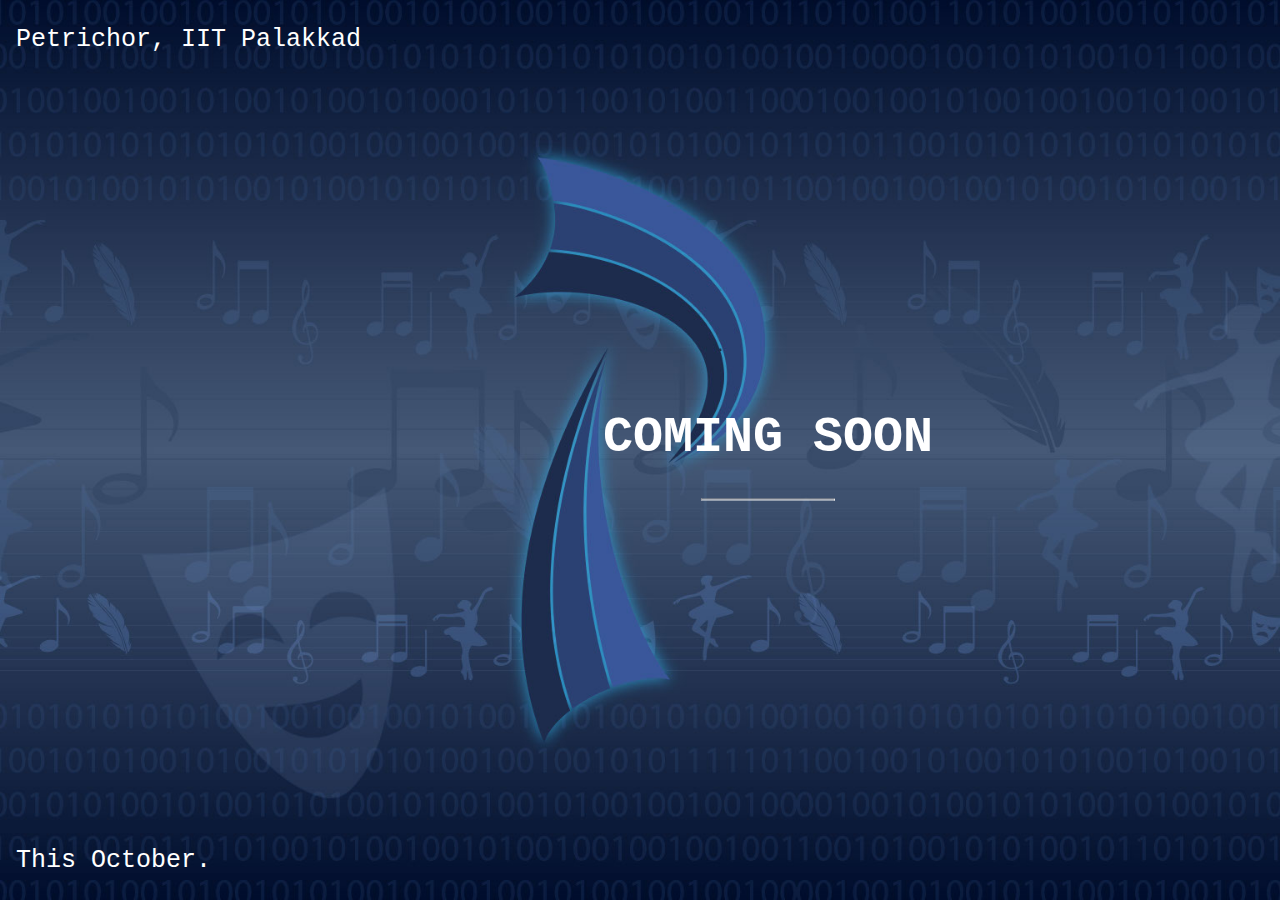
==== index.html @ 767c5620 "first coming soon page updated." ====
<!DOCTYPE html>
<html>
<style>
body, html {
    height: 100%;
    margin: 0;
}

.bgimg {
    background-image: url('bgimg.jpg');
    height: 100%;
    background-position: center;
    background-size: cover;
    position: relative;
    color: white;
    font-family: "Courier New", Courier, monospace;
    font-size: 25px;
}

.topleft {
    position: absolute;
    top: 0;
    left: 16px;
}

.bottomleft {
    position: absolute;
    bottom: 0;
    left: 16px;
}

.middle {
    position: absolute;
    top: 50%;
    left: 60%;
    transform: translate(-50%, -50%);
    text-align: center;
}

hr {
    margin: auto;
    width: 40%;
}
</style>
<body>

<div class="bgimg">
  <div class="topleft">
    <p>Petrichor, IIT Palakkad</p>
  </div>
  <div class="middle">
    <h1>COMING SOON</h1>
    <hr>
    <p id="demo"></p>
<script>
// Set the date we're counting down to
var countDownDate = new Date("Oct 27, 2018 09:00:00").getTime();

// Update the count down every 1 second
var x = setInterval(function() {

    // Get todays date and time
    var now = new Date().getTime();
    
    // Find the distance between now an the count down date
    var distance = countDownDate - now;
    
    // Time calculations for days, hours, minutes and seconds
    var days = Math.floor(distance / (1000 * 60 * 60 * 24));
    var hours = Math.floor((distance % (1000 * 60 * 60 * 24)) / (1000 * 60 * 60));
    var minutes = Math.floor((distance % (1000 * 60 * 60)) / (1000 * 60));
    var seconds = Math.floor((distance % (1000 * 60)) / 1000);
    
    // Output the result in an element with id="demo"
    document.getElementById("demo").innerHTML = days + "d " + hours + "h "
    + minutes + "m " + seconds + "s ";
    
    // If the count down is over, write some text 
    if (distance < 0) {
        clearInterval(x);
        document.getElementById("demo").innerHTML = "EXPIRED";
    }
}, 1000);
</script>  
</div>
  <div class="bottomleft">
    <p>This October.</p>
  </div>
</div>

</body>
</html>
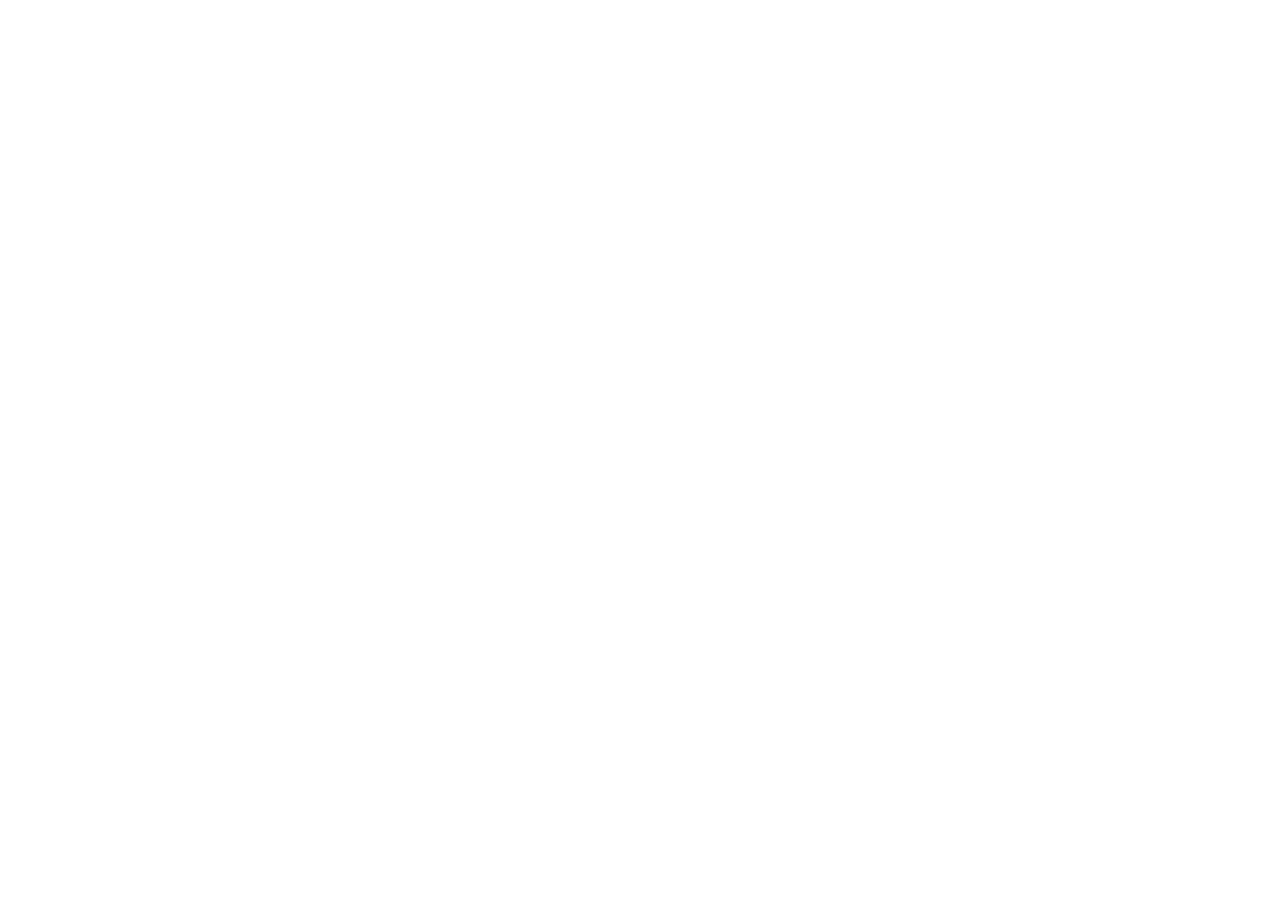
==== commit f901eb05: "Update index.html" ====
--- a/index.html
+++ b/index.html
@@ -7,7 +7,7 @@
 }
 
 .bgimg {
-    background-image: url('bgimg.jpg');
+    background-image: url('background.png');
     height: 100%;
     background-position: center;
     background-size: cover;
@@ -16,7 +16,16 @@
     font-family: "Courier New", Courier, monospace;
     font-size: 25px;
 }
-
+	.logo{
+    background-image: url('blue logo.png');
+    height: 100%;
+    background-position: center;
+    background-size: cover;
+    position: relative;
+    color: white;
+    font-family: "Courier New", Courier, monospace;
+    font-size: 25px;
+	}
 .topleft {
     position: absolute;
     top: 0;
@@ -32,25 +41,55 @@
 .middle {
     position: absolute;
     top: 50%;
-    left: 60%;
+    left: 50%;
     transform: translate(-50%, -50%);
     text-align: center;
+	
+
+}
+	.middle #coming{	
+		width: 1000px;
+	max-width: 700px;
+	font:  30px 'Droid Sans', Arial, sans-serif;
+	text-align: center;
+		color:F6A500;
+		text-shadow: 0px, 1px, 10px, #000000;
+	}
+	.middle #demo{
+	position: relative;
+	z-index: 1;
+}
+	
+
+.middle #demo > span{
+	width: 72px;
+	max-width: 92px;
+	font: bold 30px 'Droid Sans', Arial, sans-serif;
+	text-align: center;
+	border-radius: 3px;
+	box-shadow: 0px 0px 12px rgba(0, 0, 0, 0.7);
+	margin: 0 7px;
+	padding: 10px 0;
+	display: inline-block;
+	position: relative;
 }
 
 hr {
     margin: auto;
     width: 40%;
 }
+#coming {
+}
 </style>
 <body>
 
 <div class="bgimg">
+  <div class="logo"></div>
   <div class="topleft">
     <p>Petrichor, IIT Palakkad</p>
   </div>
   <div class="middle">
-    <h1>COMING SOON</h1>
-    <hr>
+    <h1 id="coming">COMING SOON</h1>
     <p id="demo"></p>
 <script>
 // Set the date we're counting down to
@@ -72,9 +111,7 @@
     var seconds = Math.floor((distance % (1000 * 60)) / 1000);
     
     // Output the result in an element with id="demo"
-    document.getElementById("demo").innerHTML = days + "d " + hours + "h "
-    + minutes + "m " + seconds + "s ";
-    
+    document.getElementById("demo").innerHTML =  "<span>" + days +"d" + "</span><span>" + hours + "h" + "</span><span>" + minutes +"m"+ "</span><span>" + seconds +"s" + "</span>";
     // If the count down is over, write some text 
     if (distance < 0) {
         clearInterval(x);
@@ -90,3 +127,5 @@
 
 </body>
 </html>
+
+
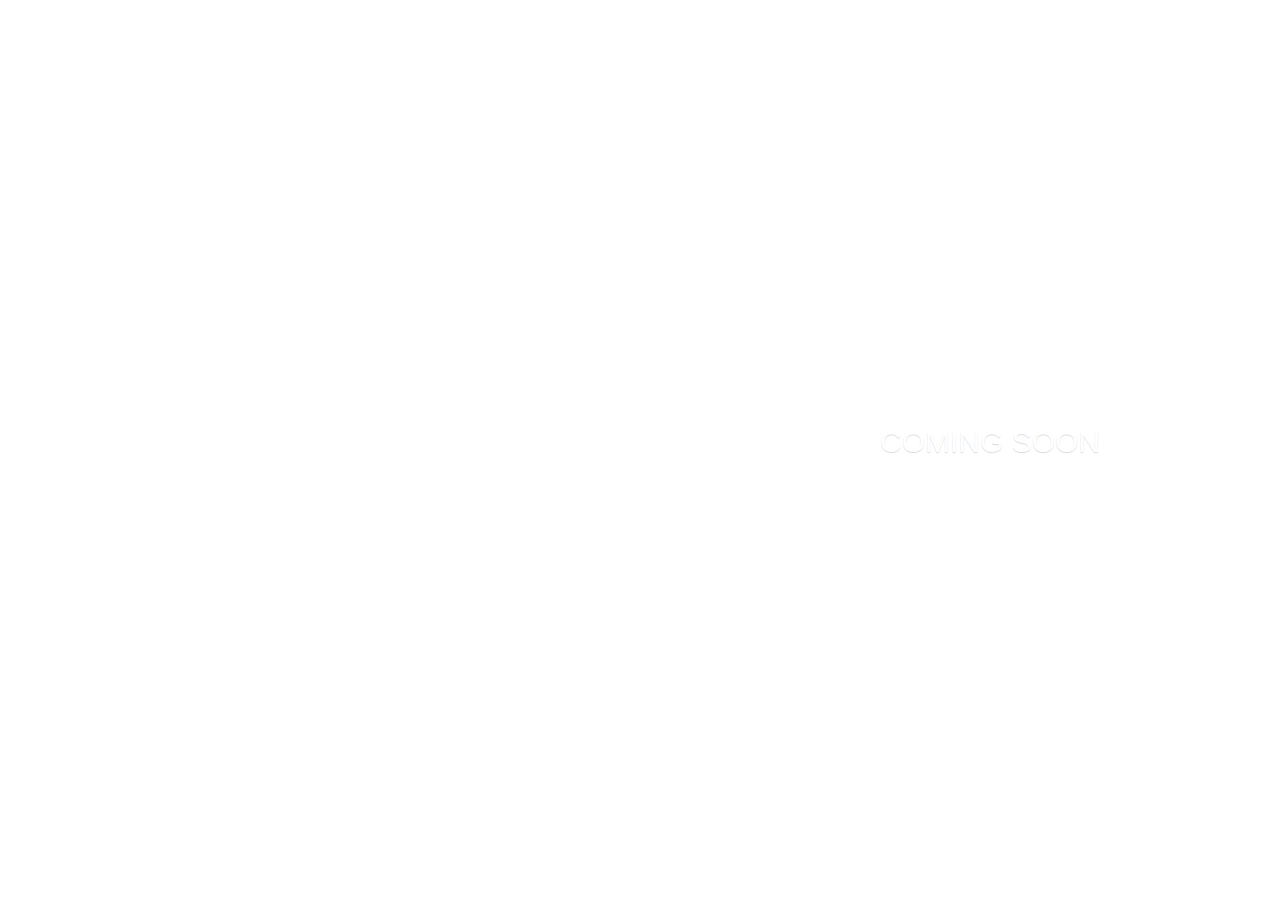
==== commit 0bada82f: "Update index.html" ====
--- a/index.html
+++ b/index.html
@@ -19,12 +19,11 @@
 	.logo{
     background-image: url('blue logo.png');
     height: 100%;
-    background-position: center;
     background-size: cover;
     position: relative;
-    color: white;
-    font-family: "Courier New", Courier, monospace;
-    font-size: 25px;
+    right:25%; 
+	bottom : 10%;
+	
 	}
 .topleft {
     position: absolute;
@@ -40,9 +39,8 @@
 
 .middle {
     position: absolute;
-    top: 50%;
+    top: 45%;
     left: 50%;
-    transform: translate(-50%, -50%);
     text-align: center;
 	
 
@@ -52,8 +50,7 @@
 	max-width: 700px;
 	font:  30px 'Droid Sans', Arial, sans-serif;
 	text-align: center;
-		color:F6A500;
-		text-shadow: 0px, 1px, 10px, #000000;
+		text-shadow: 0px 1px 1px #DBDBDB;
 	}
 	.middle #demo{
 	position: relative;
@@ -129,3 +126,4 @@
 </html>
 
 
+
